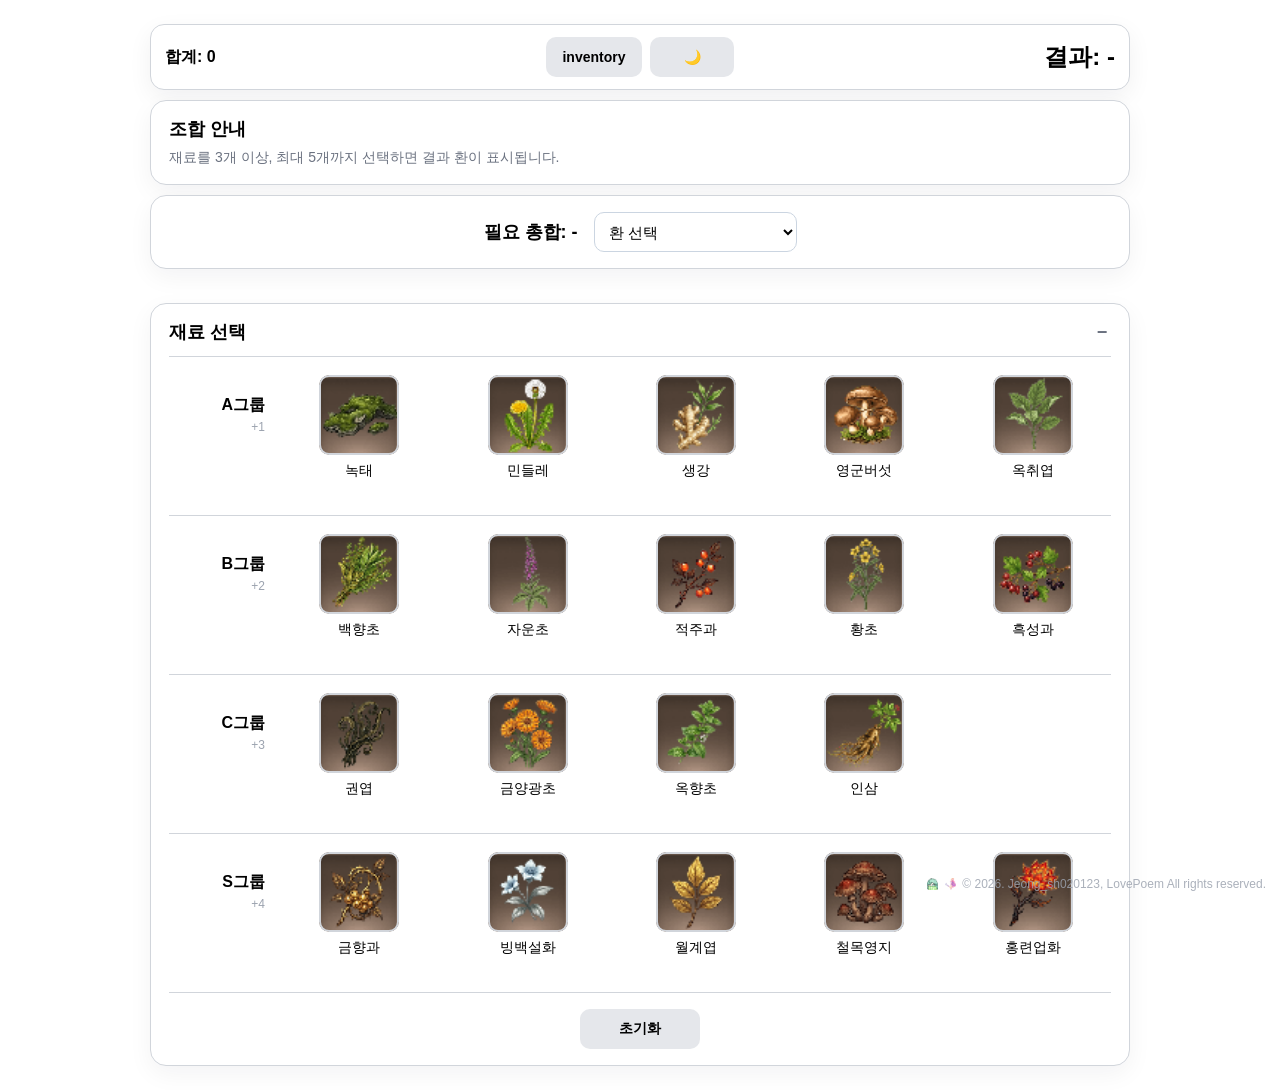
==== index.html @ 397ba615 "test1" ====
<!DOCTYPE html>
<html lang="ko">
<head>
  <meta charset="UTF-8" />
  <meta name="viewport" content="width=device-width, initial-scale=1.0" />
  <title>약초 조합 계산기</title>

  <script>
    (function () {
      const savedTheme = localStorage.getItem("sharedDarkMode");
      if (savedTheme === "dark") {
        document.documentElement.classList.add("dark");
      }
    })();
  </script>

  <link rel="stylesheet" href="style.css" />
</head>
<body>
  <div class="sticky-area">
    <div class="top-bar">
      <div class="left">
        합계: <span id="total">0</span>
      </div>

      <div class="top-center">
        <button class="top-btn nav-btn" type="button" onclick="location.href='inventory.html'">inventory</button>
        <button id="darkBtn" class="top-btn" type="button">🌙</button>
      </div>

      <div class="right">
        결과: <span id="result">-</span>
      </div>
    </div>

    <div class="info-box">
      <div class="info-title">조합 안내</div>
      <div class="info-text">재료를 3개 이상, 최대 5개까지 선택하면 결과 환이 표시됩니다.</div>
    </div>

    <div class="need-box">
      <div class="need-inner">
        <div class="need-left">
          필요 총합: <span id="neededTotals">-</span>
        </div>

        <div class="need-right">
          <select id="needSelect">
            <option value="">환 선택</option>
          </select>
        </div>
      </div>
    </div>
  </div>

  <div id="groupsWrapper" class="section-box">
    <div
      id="toggleGroupsHeader"
      class="section-header collapsible-header"
      role="button"
      tabindex="0"
      aria-expanded="true"
    >
      <div class="section-title">재료 선택</div>
      <div class="collapse-icon" id="groupCollapseIcon">−</div>
    </div>

    <div id="groupsContent">
      <div id="groupsContainer" class="groups-container"></div>

      <div class="action-row bottom-actions">
        <button id="resetBtn" class="action-btn reset-button" type="button">초기화</button>
      </div>
    </div>
  </div>

  <div class="credit">
    <img src="mark1.png" class="credit-logo" />
    <img src="mark2.png" class="credit-logo" />
    <span>© 2026. Jeong_sh020123, LovePoem All rights reserved.</span>
  </div>

  <script src="script.js"></script>
</body>
</html>
---- style.css ----
body {
  text-align: center;
  font-family: Arial, sans-serif;
  margin: 24px;
  background: #ffffff;
  color: #000000;
}

.sticky-area {
  position: sticky;
  top: 0;
  z-index: 1000;
  max-width: 980px;
  margin: 0 auto 16px;
  background: #ffffff;
  padding-bottom: 8px;
}

.top-bar {
  display: flex;
  justify-content: space-between;
  align-items: center;
  max-width: 980px;
  margin: 0 auto 10px;
  padding: 12px 14px;
  gap: 12px;
  border: 1px solid #d1d5db;
  border-radius: 14px;
  box-sizing: border-box;
  background: #ffffff;
  box-shadow: 0 8px 24px rgba(15, 23, 42, 0.06);
}

.left {
  text-align: left;
  flex: 1;
  min-width: 0;
  font-size: 16px;
  font-weight: bold;
}

.right {
  text-align: right;
  flex: 1;
  min-width: 0;
  font-size: 24px;
  font-weight: bold;
}

.top-center {
  display: flex;
  gap: 8px;
  justify-content: center;
  flex-shrink: 0;
}

.top-btn,
.action-btn {
  min-width: 84px;
  height: 40px;
  padding: 0 14px;
  border: none;
  border-radius: 10px;
  background: #e5e7eb;
  cursor: pointer;
  font-size: 14px;
  font-weight: bold;
  transition: 0.15s;
}

.top-btn:hover,
.action-btn:hover {
  background: #d1d5db;
}

.nav-btn {
  min-width: 96px;
}

.info-box,
.need-box,
.section-box {
  width: 100%;
  max-width: 980px;
  margin: 0 auto 16px;
  padding: 16px 18px;
  border: 1px solid #d1d5db;
  border-radius: 16px;
  box-sizing: border-box;
  background: #ffffff;
  box-shadow: 0 8px 24px rgba(15, 23, 42, 0.05);
}

.info-box,
.need-box {
  margin-bottom: 10px;
}

.info-title,
.section-title {
  font-size: 18px;
  font-weight: bold;
  text-align: left;
}

.info-text {
  margin-top: 6px;
  text-align: left;
  font-size: 14px;
  color: #6b7280;
  line-height: 1.5;
}

.need-inner {
  display: flex;
  align-items: center;
  justify-content: center;
  gap: 16px;
}

.need-left {
  font-size: 18px;
  font-weight: bold;
}

.need-right {
  flex-shrink: 0;
}

#needSelect {
  min-width: 180px;
  height: 40px;
  padding: 0 10px;
  font-size: 15px;
  border: 1px solid #cbd5e1;
  border-radius: 10px;
  background: #ffffff;
  color: inherit;
}

.section-header {
  display: flex;
  justify-content: space-between;
  align-items: center;
  margin-bottom: 12px;
}

.collapsible-header {
  cursor: pointer;
  user-select: none;
}

.collapse-icon {
  width: 18px;
  text-align: center;
  font-size: 18px;
  font-weight: bold;
  color: #6b7280;
}

#groupsContent.collapsed {
  display: none;
}

.groups-container {
  width: 100%;
  margin: 0 auto;
}

.group-row {
  display: flex;
  align-items: flex-start;
  gap: 16px;
  padding: 18px 0;
  border-bottom: 1px solid #d1d5db;
}

.group-row:first-child {
  border-top: 1px solid #d1d5db;
}

.group-title {
  width: 96px;
  min-width: 96px;
  display: flex;
  flex-direction: column;
  align-items: flex-end;
  text-align: right;
  padding-top: 20px;
  font-size: 16px;
}

.group-name {
  font-weight: bold;
}

.group-score {
  margin-top: 4px;
  font-size: 12px;
  color: #9ca3af;
}

.group-items {
  display: grid;
  grid-template-columns: repeat(5, 1fr);
  gap: 12px;
  flex: 1;
}

.item {
  text-align: center;
}

.image-box {
  position: relative;
  width: 80px;
  height: 80px;
  margin: 0 auto;
  border-radius: 10px;
  overflow: hidden;
  background: #ffffff;
}

.image-box img {
  display: block;
  width: 100%;
  height: 100%;
  object-fit: contain;
  cursor: pointer;
  border-radius: 10px;
  user-select: none;
  -webkit-user-drag: none;
}

.image-box::after {
  content: "";
  position: absolute;
  inset: 0;
  pointer-events: none;
  box-sizing: border-box;
  border: 2px solid #d1d5db;
  border-radius: 10px;
}

.image-box.selected::after {
  border-color: #ef4444;
}

.label {
  margin-top: 6px;
  font-size: 14px;
  line-height: 1.3;
  word-break: keep-all;
  min-height: 36px;
  transition: 0.1s;
}

.selected-item .label {
  font-weight: bold;
  color: #dc2626;
}

.empty {
  width: 80px;
  height: 80px;
  margin: 0 auto;
}

.action-row {
  display: flex;
  justify-content: center;
  margin: 16px auto 0;
}

.reset-button {
  min-width: 120px;
}

.credit {
  position: fixed;
  right: 14px;
  bottom: 10px;
  display: inline-flex;
  align-items: center;
  gap: 6px;
  font-size: 12px;
  line-height: 1;
  color: #9ca3af;
  opacity: 0.85;
  pointer-events: none;
  z-index: 9999;
}

.credit-logo {
  width: 12px;
  height: 12px;
  object-fit: contain;
}

@media (hover: hover) and (pointer: fine) {
  .image-box:hover::after {
    border-color: #ff9999;
  }

  .dark body .image-box:hover::after {
    border-color: #f87171;
  }
}

.image-box:active::after {
  border-color: #ff9999;
}

.dark body .image-box:active::after {
  border-color: #f87171;
}

.dark body {
  background: #111827;
  color: #f9fafb;
}

.dark body .sticky-area {
  background: #111827;
}

.dark body .top-bar,
.dark body .info-box,
.dark body .need-box,
.dark body .section-box {
  background: #1f2937;
  border-color: #374151;
}

.dark body .group-row {
  border-bottom-color: #374151;
}

.dark body .group-row:first-child {
  border-top-color: #374151;
}

.dark body .group-score,
.dark body .info-text,
.dark body .collapse-icon,
.dark body .credit {
  color: #9ca3af;
}

.dark body .top-btn,
.dark body .action-btn {
  background: #374151;
  color: #f9fafb;
}

.dark body .top-btn:hover,
.dark body .action-btn:hover {
  background: #4b5563;
}

.dark body #needSelect {
  background: #111827;
  color: #f9fafb;
  border-color: #374151;
}

.dark body .image-box {
  background: #111827;
}

.dark body .image-box::after {
  border-color: #374151;
}

.dark body .image-box.selected::after {
  border-color: #ef4444;
}

@media (max-width: 768px) {
  body {
    margin: 12px;
    padding-bottom: 36px;
  }

  .sticky-area {
    margin-bottom: 12px;
  }

  .top-bar {
    flex-direction: column;
    align-items: stretch;
    gap: 10px;
  }

  .left,
  .right {
    text-align: center;
  }

  .top-center {
    flex-wrap: wrap;
  }

  .right {
    font-size: 20px;
  }

  .group-row {
    flex-direction: column;
    gap: 10px;
  }

  .group-title {
    width: 100%;
    min-width: 0;
    flex-direction: row;
    justify-content: space-between;
    align-items: center;
    text-align: left;
    padding-top: 0;
  }

  .group-items {
    grid-template-columns: repeat(3, 1fr);
  }
}

@media (max-width: 480px) {
  .need-inner {
    flex-direction: column;
    gap: 10px;
  }

  .need-right,
  #needSelect {
    width: 100%;
    min-width: 0;
  }

  .group-items {
    grid-template-columns: repeat(2, 1fr);
  }

  .image-box,
  .empty {
    width: 72px;
    height: 72px;
  }

  .label {
    min-height: 32px;
    font-size: 12px;
  }
}
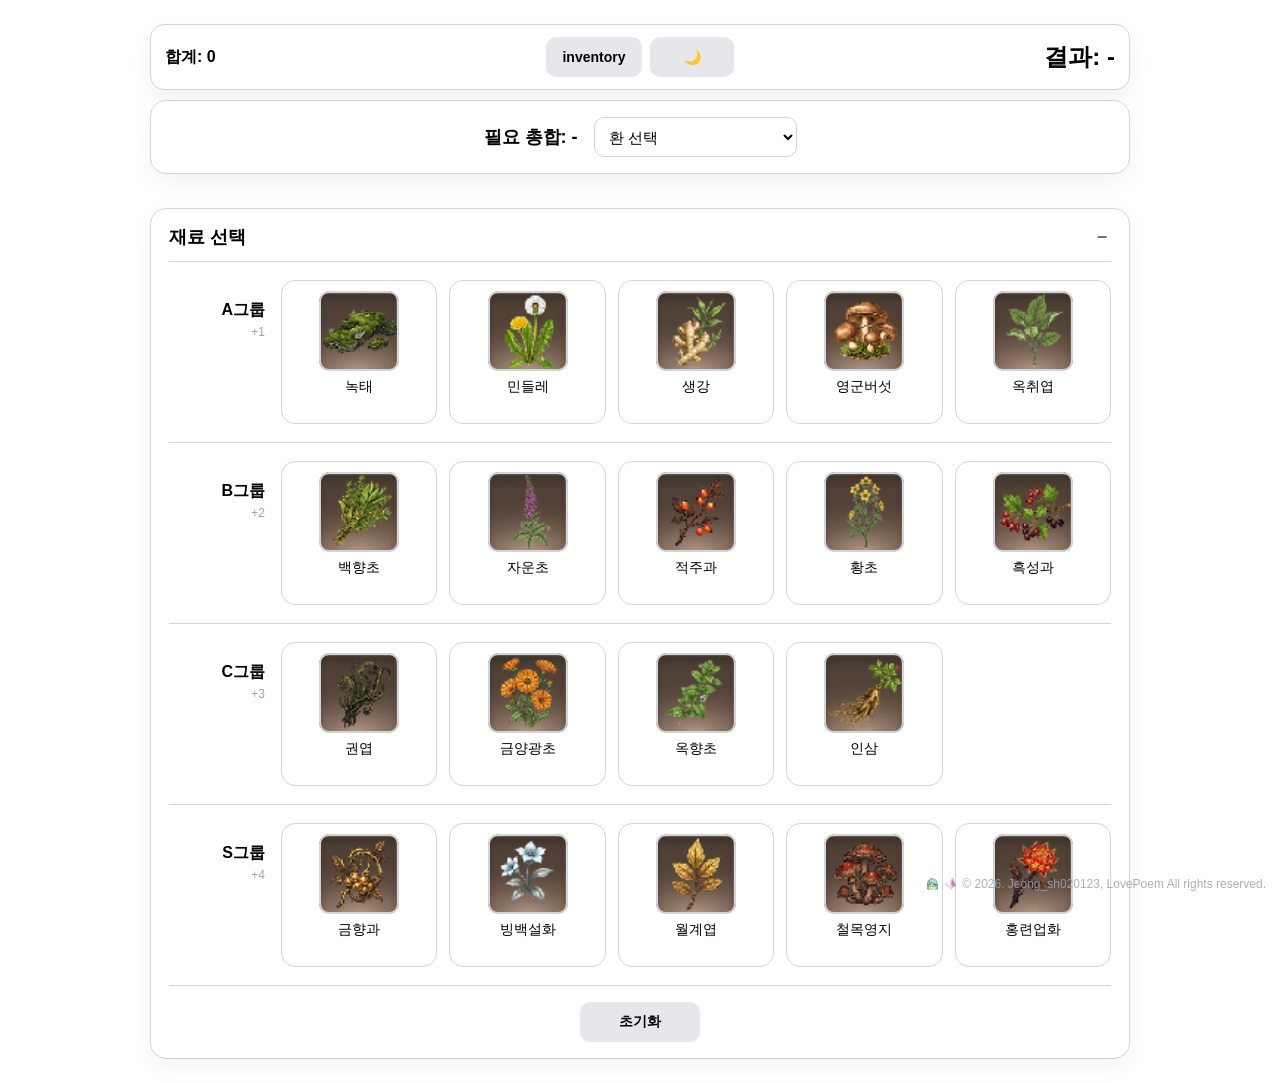
==== commit 813be630: "test2" ====
--- a/index.html
+++ b/index.html
@@ -31,11 +31,6 @@
       <div class="right">
         결과: <span id="result">-</span>
       </div>
-    </div>
-
-    <div class="info-box">
-      <div class="info-title">조합 안내</div>
-      <div class="info-text">재료를 3개 이상, 최대 5개까지 선택하면 결과 환이 표시됩니다.</div>
     </div>
 
     <div class="need-box">
--- a/style.css
+++ b/style.css
@@ -77,7 +77,6 @@
   min-width: 96px;
 }
 
-.info-box,
 .need-box,
 .section-box {
   width: 100%;
@@ -91,24 +90,14 @@
   box-shadow: 0 8px 24px rgba(15, 23, 42, 0.05);
 }
 
-.info-box,
 .need-box {
   margin-bottom: 10px;
 }
 
-.info-title,
 .section-title {
   font-size: 18px;
   font-weight: bold;
   text-align: left;
-}
-
-.info-text {
-  margin-top: 6px;
-  text-align: left;
-  font-size: 14px;
-  color: #6b7280;
-  line-height: 1.5;
 }
 
 .need-inner {
@@ -209,6 +198,25 @@
 
 .item {
   text-align: center;
+}
+
+.item-card {
+  border: 1px solid #d1d5db;
+  border-radius: 14px;
+  padding: 10px;
+  background: #ffffff;
+  transition: 0.12s;
+}
+
+.item-card.selected {
+  border-color: #ef4444;
+  box-shadow: inset 0 0 0 1px #ef4444;
+}
+
+.empty-card {
+  border-color: transparent;
+  background: transparent;
+  box-shadow: none;
 }
 
 .image-box {
@@ -325,7 +333,6 @@
 }
 
 .dark body .top-bar,
-.dark body .info-box,
 .dark body .need-box,
 .dark body .section-box {
   background: #1f2937;
@@ -341,7 +348,6 @@
 }
 
 .dark body .group-score,
-.dark body .info-text,
 .dark body .collapse-icon,
 .dark body .credit {
   color: #9ca3af;
@@ -362,6 +368,15 @@
   background: #111827;
   color: #f9fafb;
   border-color: #374151;
+}
+
+.dark body .item-card {
+  background: #1f2937;
+  border-color: #374151;
+}
+
+.dark body .item-card.selected {
+  border-color: #ef4444;
 }
 
 .dark body .image-box {
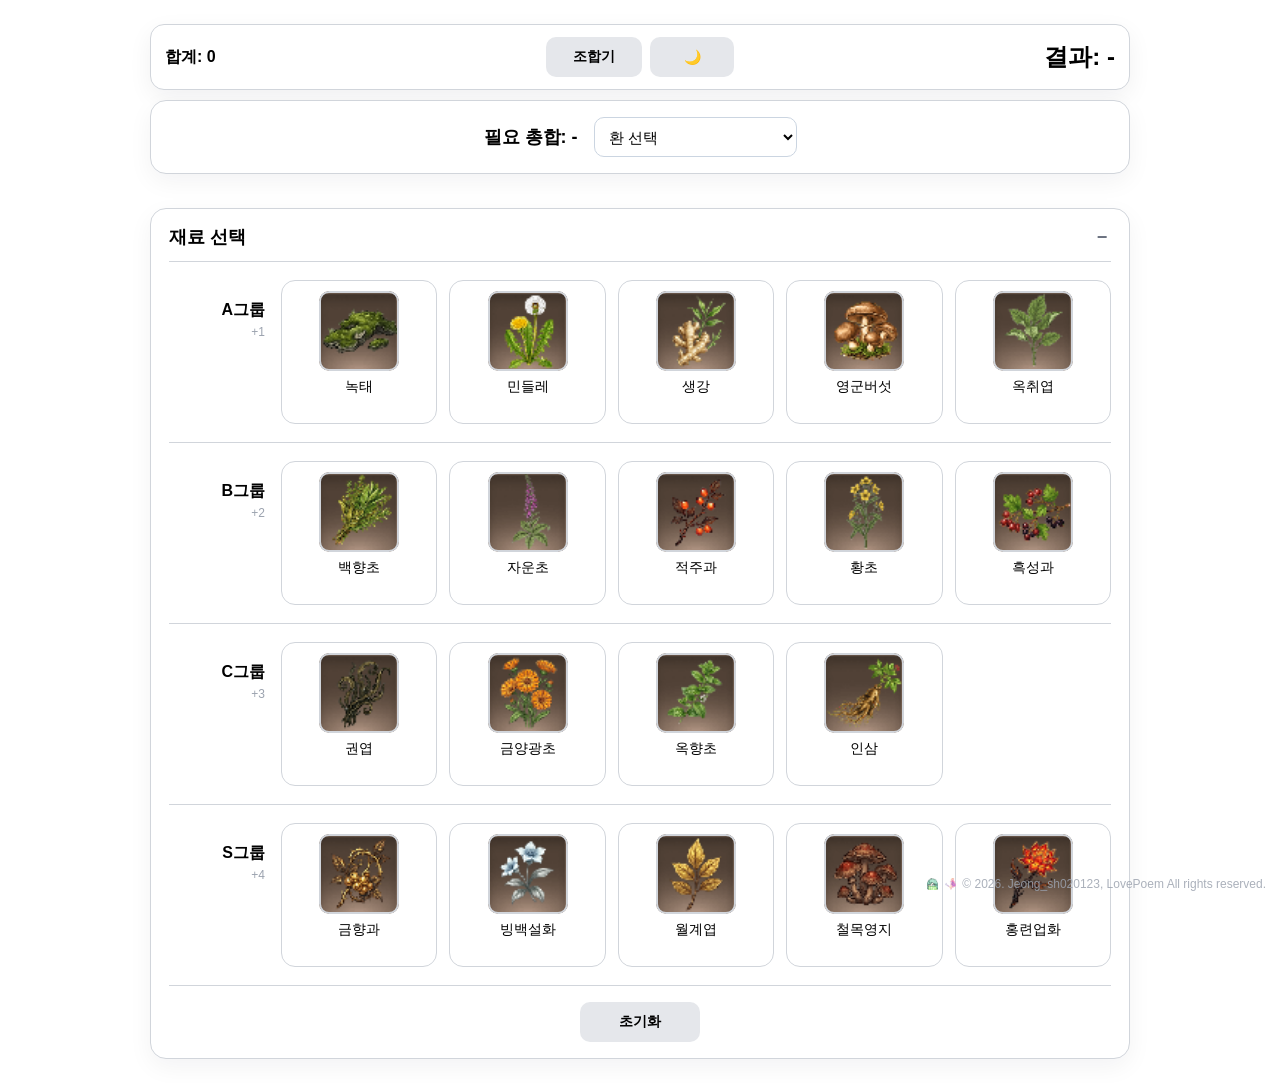
==== commit fa376bc2: "test3" ====
--- a/index.html
+++ b/index.html
@@ -24,7 +24,7 @@
       </div>
 
       <div class="top-center">
-        <button class="top-btn nav-btn" type="button" onclick="location.href='inventory.html'">inventory</button>
+        <button class="top-btn nav-btn" type="button" onclick="location.href='inventory.html'">조합기</button>
         <button id="darkBtn" class="top-btn" type="button">🌙</button>
       </div>
 
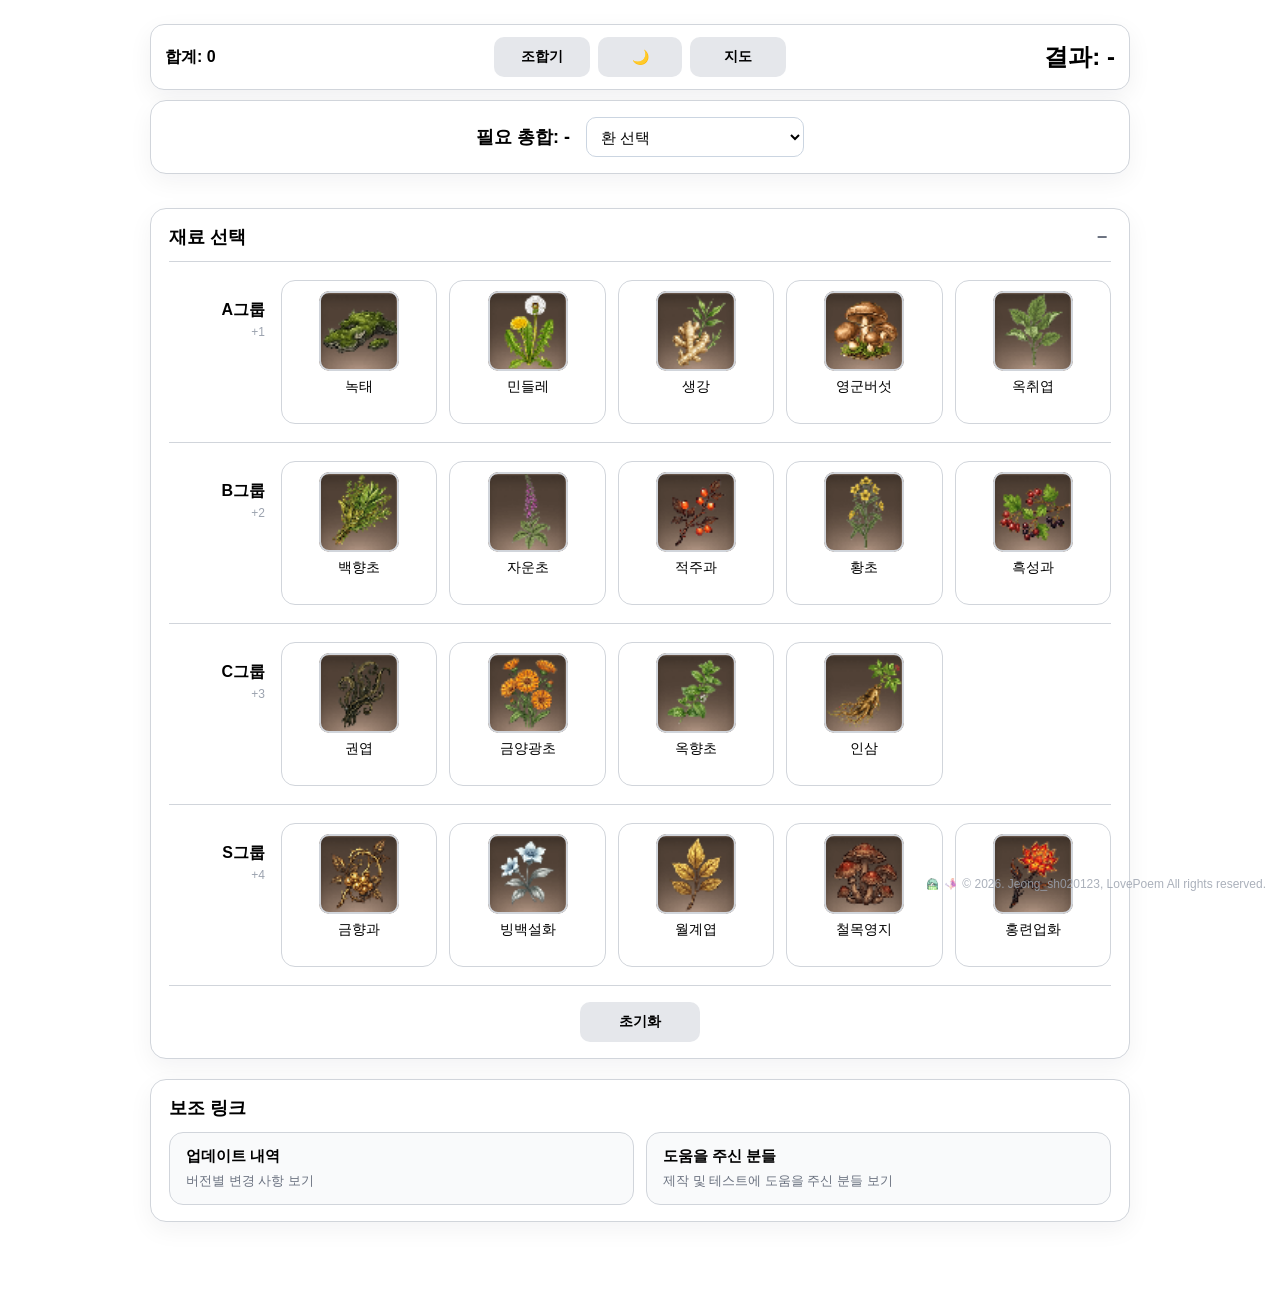
==== commit 5dec12ad: "test" ====
--- a/index.html
+++ b/index.html
@@ -26,6 +26,13 @@
       <div class="top-center">
         <button class="top-btn nav-btn" type="button" onclick="location.href='inventory.html'">조합기</button>
         <button id="darkBtn" class="top-btn" type="button">🌙</button>
+        <button
+          class="top-btn nav-btn"
+          type="button"
+          onclick="window.open('https://forky-g.github.io/HANWOL-WEBMAP/', '_blank')"
+        >
+          지도
+        </button>
       </div>
 
       <div class="right">
@@ -69,9 +76,25 @@
     </div>
   </div>
 
+  <div class="footer-links-box">
+    <div class="footer-links-title">보조 링크</div>
+
+    <div class="footer-links-list">
+      <a class="footer-link-card" href="updates.html">
+        <span class="footer-link-name">업데이트 내역</span>
+        <span class="footer-link-desc">버전별 변경 사항 보기</span>
+      </a>
+
+      <a class="footer-link-card" href="contributors.html">
+        <span class="footer-link-name">도움을 주신 분들</span>
+        <span class="footer-link-desc">제작 및 테스트에 도움을 주신 분들 보기</span>
+      </a>
+    </div>
+  </div>
+
   <div class="credit">
-    <img src="mark1.png" class="credit-logo" />
-    <img src="mark2.png" class="credit-logo" />
+    <img src="mark1.png" class="credit-logo" alt="" />
+    <img src="mark2.png" class="credit-logo" alt="" />
     <span>© 2026. Jeong_sh020123, LovePoem All rights reserved.</span>
   </div>
 
--- a/style.css
+++ b/style.css
@@ -78,7 +78,9 @@
 }
 
 .need-box,
-.section-box {
+.section-box,
+.footer-links-box,
+.subpage-title-box {
   width: 100%;
   max-width: 980px;
   margin: 0 auto 16px;
@@ -227,6 +229,10 @@
   border-radius: 10px;
   overflow: hidden;
   background: #ffffff;
+  -webkit-touch-callout: none;
+  -webkit-user-select: none;
+  user-select: none;
+  touch-action: manipulation;
 }
 
 .image-box img {
@@ -238,6 +244,8 @@
   border-radius: 10px;
   user-select: none;
   -webkit-user-drag: none;
+  -webkit-touch-callout: none;
+  pointer-events: none;
 }
 
 .image-box::after {
@@ -305,6 +313,148 @@
   object-fit: contain;
 }
 
+.footer-links-box {
+  margin: 20px auto 72px;
+}
+
+.footer-links-title {
+  font-size: 18px;
+  font-weight: bold;
+  text-align: left;
+  margin-bottom: 12px;
+}
+
+.footer-links-list {
+  display: grid;
+  grid-template-columns: repeat(2, minmax(0, 1fr));
+  gap: 12px;
+}
+
+.footer-link-card {
+  display: flex;
+  flex-direction: column;
+  align-items: flex-start;
+  gap: 6px;
+  padding: 14px 16px;
+  border: 1px solid #d1d5db;
+  border-radius: 14px;
+  background: #f9fafb;
+  text-decoration: none;
+  color: inherit;
+  transition: 0.15s;
+  box-sizing: border-box;
+}
+
+.footer-link-card:hover {
+  background: #f3f4f6;
+  border-color: #cbd5e1;
+}
+
+.footer-link-name {
+  font-size: 15px;
+  font-weight: bold;
+}
+
+.footer-link-desc {
+  font-size: 13px;
+  color: #6b7280;
+  line-height: 1.4;
+  text-align: left;
+}
+
+.subpage-shell {
+  max-width: 980px;
+  margin: 0 auto;
+}
+
+.subpage-title-box {
+  text-align: left;
+}
+
+.subpage-title {
+  font-size: 22px;
+  font-weight: bold;
+  margin-bottom: 6px;
+}
+
+.subpage-desc {
+  font-size: 14px;
+  line-height: 1.6;
+  color: #6b7280;
+}
+
+.link-list {
+  display: grid;
+  gap: 14px;
+}
+
+.link-card {
+  padding: 14px 16px;
+  border: 1px solid #d1d5db;
+  border-radius: 14px;
+  background: #f9fafb;
+  text-align: left;
+}
+
+.link-card-title {
+  font-size: 16px;
+  font-weight: bold;
+  margin-bottom: 4px;
+}
+
+.link-card-sub {
+  font-size: 13px;
+  color: #6b7280;
+  line-height: 1.5;
+}
+
+.update-version {
+  font-size: 20px;
+  font-weight: bold;
+  text-align: left;
+  margin-top: 22px;
+  margin-bottom: 10px;
+}
+
+.update-version:first-child {
+  margin-top: 0;
+}
+
+.update-items {
+  display: grid;
+  gap: 10px;
+}
+
+.update-item {
+  padding: 12px 14px;
+  border: 1px solid #d1d5db;
+  border-radius: 12px;
+  background: #f9fafb;
+  text-align: left;
+  font-size: 14px;
+  line-height: 1.6;
+}
+
+.page-credit {
+  max-width: 980px;
+  margin: 20px auto 0;
+  padding: 10px 0 4px;
+  display: flex;
+  justify-content: center;
+  align-items: center;
+  gap: 6px;
+  font-size: 12px;
+  line-height: 1;
+  color: #9ca3af;
+  opacity: 0.9;
+}
+
+.page-credit .credit-logo {
+  width: 12px;
+  height: 12px;
+  object-fit: contain;
+}
+
 @media (hover: hover) and (pointer: fine) {
   .image-box:hover::after {
     border-color: #ff9999;
@@ -334,7 +484,9 @@
 
 .dark body .top-bar,
 .dark body .need-box,
-.dark body .section-box {
+.dark body .section-box,
+.dark body .footer-links-box,
+.dark body .subpage-title-box {
   background: #1f2937;
   border-color: #374151;
 }
@@ -349,7 +501,11 @@
 
 .dark body .group-score,
 .dark body .collapse-icon,
-.dark body .credit {
+.dark body .credit,
+.dark body .footer-link-desc,
+.dark body .subpage-desc,
+.dark body .link-card-sub,
+.dark body .page-credit {
   color: #9ca3af;
 }
 
@@ -370,7 +526,9 @@
   border-color: #374151;
 }
 
-.dark body .item-card {
+.dark body .item-card,
+.dark body .link-card,
+.dark body .update-item {
   background: #1f2937;
   border-color: #374151;
 }
@@ -389,6 +547,17 @@
 
 .dark body .image-box.selected::after {
   border-color: #ef4444;
+}
+
+.dark body .footer-link-card {
+  background: #111827;
+  border-color: #374151;
+  color: #f9fafb;
+}
+
+.dark body .footer-link-card:hover {
+  background: #18212f;
+  border-color: #4b5563;
 }
 
 @media (max-width: 768px) {
@@ -414,6 +583,11 @@
 
   .top-center {
     flex-wrap: wrap;
+  }
+
+  .top-btn {
+    width: 96px;
+    flex: 0 0 auto;
   }
 
   .right {
@@ -438,6 +612,10 @@
   .group-items {
     grid-template-columns: repeat(3, 1fr);
   }
+
+  .footer-links-list {
+    grid-template-columns: 1fr;
+  }
 }
 
 @media (max-width: 480px) {
@@ -456,8 +634,7 @@
     grid-template-columns: repeat(2, 1fr);
   }
 
-  .image-box,
-  .empty {
+  .image-box {
     width: 72px;
     height: 72px;
   }
